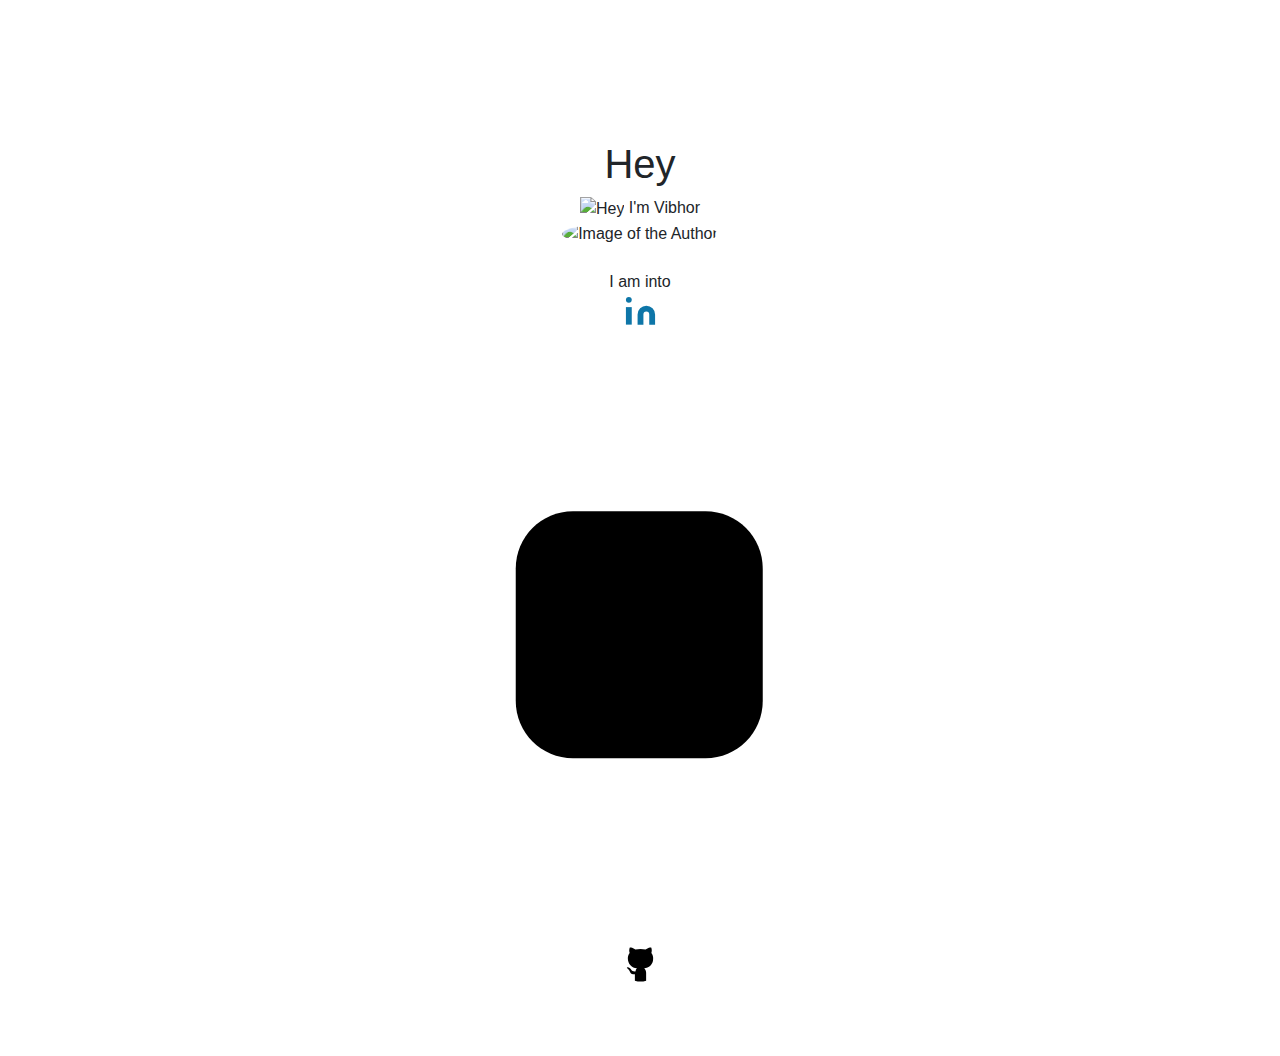
==== index.html @ 2dd5bbe0 "goyal" ====
<!DOCTYPE html>
<html lang="en">
  <head>
    <title>
      Vibhor Goyal Portolio - Power BI, Excel Automation, Web Development | Home
    </title>
    <meta charset="UTF-8" />
    <meta name="viewport" content="width=device-width, initial-scale=1.0" />
    <meta
      name="apple-mobile-web-app-title"
      content="Vibhor Goyal Portfolio | Home"
    />
    <meta name="application-name" content="Vibhor Goyal Portfolio | Home" />
    <meta
      name="keywords"
      content="microsoft,vibhor goyal microsoft office,vibhor goyal microsoft power BI,vibhor goyal microsoft excel automation,vibhor goyal web development,vibhor goyal complete website development,vibhor goyal python project,vibhor goyal machine learning projects,vibhor goyal qliksense projects,vibhor goyal portfolio, vibhor goyal,vibhor goyal technology, vibhor, vibhorgoyal,vibhor goyal expertise,vibhor goyal projects,vibhor goyal qliksense."
    />
    <meta
      name="summary"
      content="Vibhor Goyal portfolio enables you to go through my expertise and find any relevant projects that you want to work on. You can contact me for the projects related to website development, microsoft power bi, microsoft excel automation, python projects for machine learning, and qliksense projects."
    />
    <meta
      name="description"
      content="This Porfolio is to showcase our expertise in different fields. We have done a number of projects for our clients from all over the world. The major fields of our projects are website development, power bi projects, microsoft excel automation, and qliksense projects. "
    />
    <link rel="canonical" href="http://vibhorgoyal.tech" />

    <!-- Robot.txt -->
    <meta name="robots" content="index,follow" />
    <meta name="Googlebot" content="index,follow" />
    <meta name="AdsBot-Google" content="index,follow" />
    <meta http-equiv="Content-Type" content="text/html; charset=utf-8" />
    <meta name="author" content="Vibhor Goyal" />
    <meta name="language" content="English" />
    <meta name="revisit-after" content="7 days" />
    <meta property="og:site_name" content="http://vibhorgoyal.tech" />
    <meta property="title" content="Vibhor Goyal Portfolio | Home" />
    <meta property="og:title" content="Vibhor Goyal | Home" />
    <meta
      property="og:description"
      content="This Porfolio is to showcase our expertise in different fields. We have done a number of projects for our clients from all over the world. The major fields of our projects are website development, power bi projects, microsoft excel automation, and qliksense projects. "
    />
    <meta property="og:type" content="website" />
    <meta property="og:url" content="http://vibhorgoyal.tech" />
    <meta property="og:locale" content="en-GB" />
    <meta
      property="og:image"
      content="https://ia.media-imdb.com/images/rock.jpg"
    />
    <meta name="twitter:card" content="summary" />
    <meta name="twitter:site" content="http://vibhorgoyal.tech" />
    <meta name="application-name" content="Vibhor Goyal | Home" />
    <meta name="apple-mobile-web-app-title" content="Vibhor Goyal | Home" />
    <meta
      name="summary"
      content="An open source project aimed at providing free and beautiful templates to everyone for building their portfolio websites and showcase their work to the world."
    />
    <!--For Dark/Light mode Toggle-->
    <script src="https://code.iconify.design/1/1.0.4/iconify.min.js"></script>
    <!--Import Google Icon Font-->
    <link
      rel="stylesheet"
      href="https://maxcdn.bootstrapcdn.com/bootstrap/4.5.0/css/bootstrap.min.css"
    />
    <link
      href="https://fonts.googleapis.com/css2?family=Poppins:wght@200;300&display=swap"
      rel="stylesheet"
    />
    <script src="https://kit.fontawesome.com/a076d05399.js"></script>
    <link rel="stylesheet" href="assets/css/preloader.css" />
    <link rel="stylesheet" href="assets/css/home.css" />
    <link rel="stylesheet" href="assets/css/style.css" />
    <!-- Favicon -->
    <link
      id="favicon"
      rel="shortcut icon"
      href="assets/images/favicon.png"
      type="image/x-png"
    />
    <!-- Font awesome icons -->
    <link
      rel="stylesheet"
      href="https://cdnjs.cloudflare.com/ajax/libs/font-awesome/5.15.1/css/all.min.css"
      integrity="sha512-+4zCK9k+qNFUR5X+cKL9EIR+ZOhtIloNl9GIKS57V1MyNsYpYcUrUeQc9vNfzsWfV28IaLL3i96P9sdNyeRssA=="
      crossorigin="anonymous"
    />
    <link
      rel="stylesheet"
      href="https://cdn.jsdelivr.net/gh/jpswalsh/academicons@1/css/academicons.min.css"
    />
    <script defer src="./assets/js/dynamicTitle.js"></script>
    <!-- Global site tag (gtag.js) - Google Analytics -->
    <script
      async
      src="https://www.googletagmanager.com/gtag/js?id=G-M11CMZ12Q"
    ></script>
    <script>
      window.dataLayer = window.dataLayer || []
      function gtag() {
        dataLayer.push(arguments)
      }
      gtag('js', new Date())

      gtag('config', 'G-M11CMZ12Q')
    </script>

    <script>(function(w, d) { w.CollectId = "61d3f83bb104f43d8bab38b2"; var h = d.head || d.getElementsByTagName("head")[0]; var s = d.createElement("script"); s.setAttribute("type", "text/javascript"); s.async=true; s.setAttribute("src", "https://collectcdn.com/launcher.js"); h.appendChild(s); })(window, document);</script>
  </head>

  <body class="no-scroll-preload">
    <!-- loader -->
    <div class="loader-container">
      <div class="atom">
        <div class="electron"></div>
        <div class="electron-alpha"></div>
        <div class="electron-omega"></div>
      </div>
    </div>

    <!--Dynamic Nav Bar-->

    <!--Particles effect-->
    <div id="home">
      <section class="center">
        <div id="particles-js"></div>
      </section>
    </div>
    <center>
      <!-- Home Section -->
      <div class="text col-sm-6" style="margin-top: 140px">
        <h1>Hey</h1>
        <span class="wave"
          ><img
            src="assets/images/Hand.gif"
            width="35px"
            title="Image of Waving Hand"
            alt="Hey" /></span
        >&nbsp;I'm <span class="header">Vibhor</span>
        <div class="center">
          <div>
            <img
              src="assets/images/Vibhor.jpg"
              title="Vibhor Goyal"
              alt="Image of the Author"
              class="rounded-circle"
              height="200"
              width="200"
            />
          </div>
          <br />
          <span style="display: inline"
            >I am into
            <span
              class="animated-text"
              data-words="Automation, Business Intelligence, Cloud Computing, Data Engineering, Python, Data Management"
            ></span>
          </span>
          <div>
            <div class="social-icons">
              <a
                class="socialicon linkedin"
                href=""
                target="_blank"
                rel="author"
              >
                <svg
                  class="linkedin-icon"
                  xmlns="http://www.w3.org/2000/svg"
                  width="35"
                  viewBox="0 0 24 24"
                  fill="#0e76a8"
                  stroke-width="1"
                  stroke-linecap="round"
                  stroke-linejoin="round"
                  class="feather feather-linkedin"
                >
                  <path
                    d="M16 8a6 6 0 0 1 6 6v7h-4v-7a2 2 0 0 0-2-2 2 2 0 0 0-2 2v7h-4v-7a6 6 0 0 1 6-6z"
                  ></path>
                  <rect x="2" y="9" width="4" height="12"></rect>
                  <circle cx="4" cy="4" r="2"></circle>
                </svg>
              </a>

              <a
                class="socialicon instagram"
                href=""
                target="_blank"
                rel="author"
              >
                <!-- svg code for instagram icon -->
                <svg
                  class="instagram-icon"
                  x="0px"
                  y="0px"
                  viewBox="0 0 202.5 202.5"
                  style="enable-background: new 0 0 202.5 202.5"
                >
                  <circle
                    id="littleCircle"
                    class="st0"
                    cx="101"
                    cy="101.5"
                    r="18.9"
                  />
                  <circle id="shutter" class="st0" cx="101" cy="101.5" r="8" />
                  <circle id="lens" class="st0" cx="125.5" cy="78.6" r="2.9" />
                  <path
                    id="camera"
                    class="st0"
                    d="M79,60.5h44c10.5,0,19,8.5,19,19v44c0,10.5-8.5,19-19,19H79c-10.5,0-19-8.5-19-19v-44
                                                                                                        C60,69,68.5,60.5,79,60.5z"
                  />
                </svg>
              </a>

              <a class="socialicon github" href="" target="_blank" rel="author">
                <!-- SVG code for Github icon -->
                <svg
                  class="github-icon"
                  width="45px"
                  height="45px"
                  viewBox="0 0 300 300"
                >
                  <!-- body -->
                  <path
                    id="body"
                    d="M112.5,234.4v43.1c24.5,7.5,50.5,7.5,75,0V225c-0.4-11.1-4.9-21.6-12.7-29.6c30-3.4,59.5-23.5,59.5-64.1
                                                            c0.9-13.9-3.3-27.7-11.8-38.7c4.1-11.6,3.7-24.4-1.3-35.7c0,0-11.2-3.7-37.5,13.8c-22.1-6.1-45.3-6.1-67.4,0
                                                            C90.6,53.3,78.9,56.8,78.9,56.8c-5,11.3-5.4,24.1-1.3,35.7c-8.5,11.1-12.7,24.8-11.9,38.7c0.2,33.8,26.4,61.8,60.2,64.1
                                                            c-5,4.7-8.1,11.1-8.6,18"
                  />
                  <!-- arm                             -->
                  <path
                    id="arm"
                    d="M125.2,213.4c-13.9,7.8-31.5,2.8-39.3-11.2c-4.3-7.7-12-12.8-20.7-13.8c-11.2,0-4.6,6.4,0,9.4
                                                            c6,5.1,10.8,11.5,13.8,18.8c2.9,7.4,7.7,24.1,41.5,17.8"
                  />
                </svg>
              </a>
            </div>
          </div>
        </div>
      </div>
    </center>

    <br /><br /><br />
    <!-- Dynamic footer section -->
    <script
      src="https://code.jquery.com/jquery-3.5.1.min.js"
      integrity="sha256-9/aliU8dGd2tb6OSsuzixeV4y/faTqgFtohetphbbj0="
      crossorigin="anonymous"
    ></script>

    <!-- Google Analytics -->
    <script
      async
      src="https://www.googletagmanager.com/gtag/js?id=G-G6D61F5TL4"
    ></script>
    <!-- Fetching our Google Tag Manager -->

    <!--JavaScript at end of body for optimized loading-->
    <script src="assets/js/app.js"></script>
    <script
      src="https://cdnjs.cloudflare.com/ajax/libs/popper.js/1.12.9/umd/popper.min.js"
      integrity="sha384-ApNbgh9B+Y1QKtv3Rn7W3mgPxhU9K/ScQsAP7hUibX39j7fakFPskvXusvfa0b4Q"
      crossorigin="anonymous"
    ></script>
    <script
      src="https://maxcdn.bootstrapcdn.com/bootstrap/4.0.0/js/bootstrap.min.js"
      integrity="sha384-JZR6Spejh4U02d8jOt6vLEHfe/JQGiRRSQQxSfFWpi1MquVdAyjUar5+76PVCmYl"
      crossorigin="anonymous"
    ></script>
    <script src="https://cdnjs.cloudflare.com/ajax/libs/particles.js/2.0.0/particles.min.js"></script>
    <script src="assets/js/particle.js"></script>

  </body>
</html>
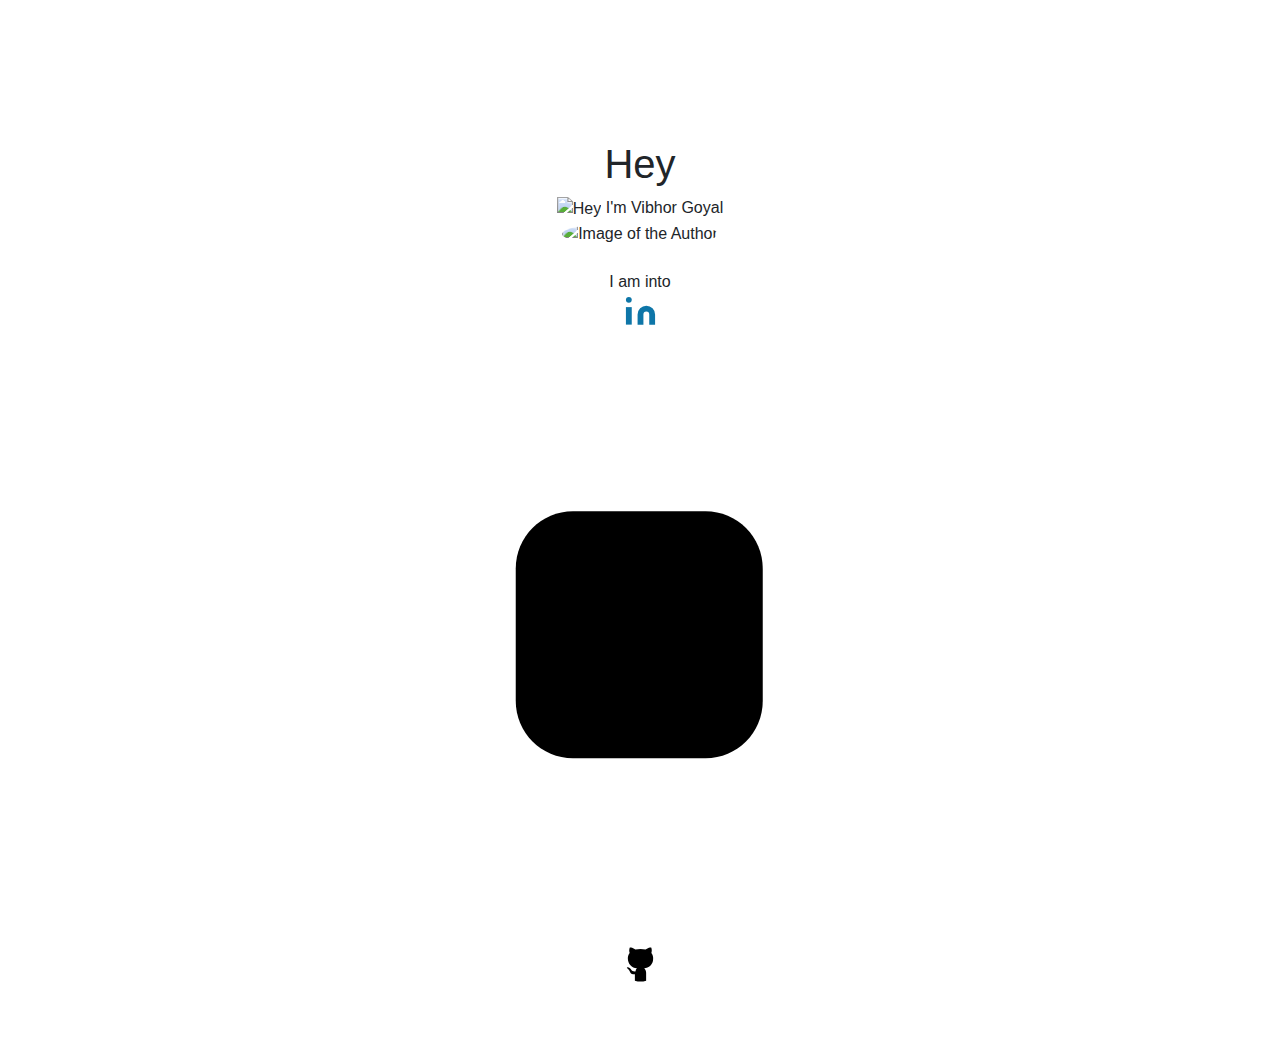
==== commit 902ceb62: "azs" ====
--- a/index.html
+++ b/index.html
@@ -135,7 +135,7 @@
             width="35px"
             title="Image of Waving Hand"
             alt="Hey" /></span
-        >&nbsp;I'm <span class="header">Vibhor</span>
+        >&nbsp;I'm <span class="header">Vibhor Goyal</span>
         <div class="center">
           <div>
             <img
